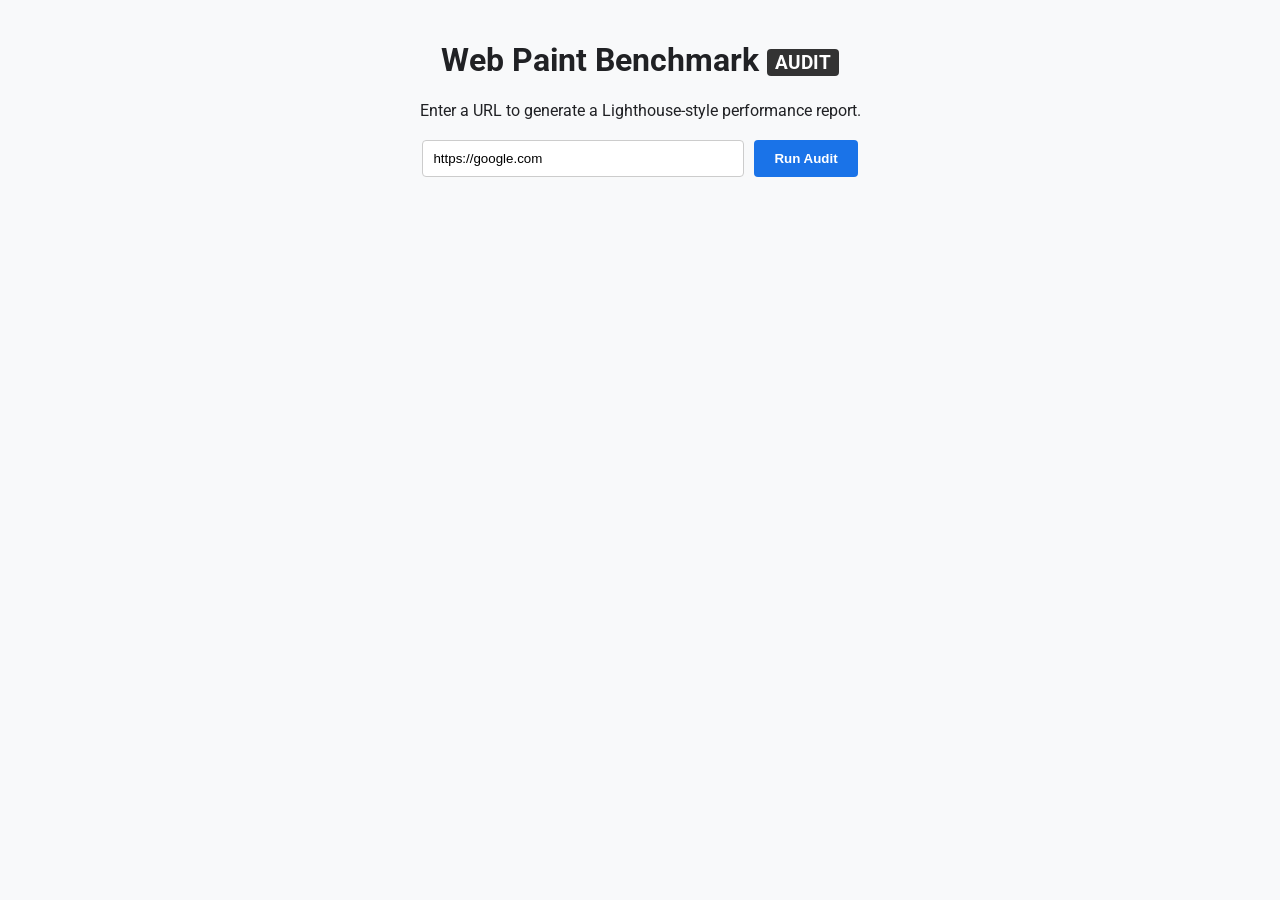
==== Web-Paint-Benchmark/src/index.html @ 453e2c9c "Add files via upload" ====
<!DOCTYPE html>
<html lang="en">

<head>
    <meta charset="UTF-8">
    <meta name="viewport" content="width=device-width, initial-scale=1.0">
    <title>Web Paint Benchmark - Audit Mode</title>
    <link rel="stylesheet" href="css/style.css">
    <link href="https://fonts.googleapis.com/css2?family=Roboto:wght@400;500;700&display=swap" rel="stylesheet">
</head>

<body>

    <div class="container">
        <header class="app-header">
            <h1>Web Paint Benchmark <span class="tag">AUDIT</span></h1>
            <p class="subtitle">Enter a URL to generate a Lighthouse-style performance report.</p>

            <div class="search-box">
                <input type="url" id="urlInput" placeholder="https://example.com" value="https://google.com">
                <button id="runBtn" onclick="runAudit()">Run Audit</button>
            </div>
            <div id="statusMessage" class="status"></div>
        </header>

        <div id="loader" class="loader hidden">
            <div class="spinner"></div>
            <p>Analyzing page via PageSpeed Insights...</p>
        </div>

        <main id="dashboard" class="dashboard hidden">

            <div class="score-section">
                <div class="gauge-wrapper">
                    <svg viewBox="0 0 36 36" class="circular-chart" id="scoreChart">
                        <path class="circle-bg"
                            d="M18 2.0845 a 15.9155 15.9155 0 0 1 0 31.831 a 15.9155 15.9155 0 0 1 0 -31.831" />
                        <path class="circle" stroke-dasharray="0, 100"
                            d="M18 2.0845 a 15.9155 15.9155 0 0 1 0 31.831 a 15.9155 15.9155 0 0 1 0 -31.831" />
                        <text x="18" y="20.35" class="percentage">0</text>
                    </svg>
                </div>
                <h2>Performance Score</h2>
                <p class="device-info">Values estimated for a mobile device.</p>
            </div>

            <div class="metrics-grid">
                <div class="metric-card" id="metric-fcp">
                    <div class="dot"></div>
                    <div class="meta">
                        <h4>First Contentful Paint</h4>
                        <span class="value">--</span>
                    </div>
                </div>
                <div class="metric-card" id="metric-lcp">
                    <div class="dot"></div>
                    <div class="meta">
                        <h4>Largest Contentful Paint</h4>
                        <span class="value">--</span>
                    </div>
                </div>
                <div class="metric-card" id="metric-tbt">
                    <div class="dot"></div>
                    <div class="meta">
                        <h4>Total Blocking Time</h4>
                        <span class="value">--</span>
                    </div>
                </div>
                <div class="metric-card" id="metric-cls">
                    <div class="dot"></div>
                    <div class="meta">
                        <h4>Cumulative Layout Shift</h4>
                        <span class="value">--</span>
                    </div>
                </div>
            </div>

            <div class="diagnostics">
                <h3>Top Opportunities</h3>
                <ul id="opportunityList">
                </ul>
            </div>
        </main>
    </div>

    <script src="js/script.js"></script>
</body>

</html>
---- Web-Paint-Benchmark/src/css/style.css ----
:root {
    --bg-color: #f8f9fa;
    --card-bg: #ffffff;
    --text-primary: #202124;
    --text-secondary: #5f6368;
    --success: #0cce6b;
    --warning: #ffa400;
    --error: #ff4e42;
    --font-main: 'Roboto', sans-serif;
}

body {
    font-family: var(--font-main);
    background-color: var(--bg-color);
    color: var(--text-primary);
    margin: 0;
    padding: 20px;
    display: flex;
    justify-content: center;
}

.container {
    width: 100%;
    max-width: 800px;
}

.app-header {
    text-align: center;
    margin-bottom: 30px;
}

.tag {
    background: #333;
    color: #fff;
    padding: 2px 8px;
    border-radius: 4px;
    font-size: 0.6em;
    vertical-align: middle;
}

.search-box {
    margin-top: 20px;
    display: flex;
    gap: 10px;
    justify-content: center;
}

input {
    padding: 10px;
    width: 300px;
    border: 1px solid #ccc;
    border-radius: 4px;
}

button {
    padding: 10px 20px;
    background: #1a73e8;
    color: white;
    border: none;
    border-radius: 4px;
    cursor: pointer;
    font-weight: bold;
}

button:hover { background: #1557b0; }

.dashboard {
    background: var(--card-bg);
    padding: 30px;
    border-radius: 8px;
    box-shadow: 0 2px 10px rgba(0,0,0,0.1);
}

.hidden { display: none; }

.score-section {
    text-align: center;
    margin-bottom: 40px;
}

.gauge-wrapper {
    width: 120px;
    margin: 0 auto;
}

.circular-chart {
    display: block;
    margin: 10px auto;
    max-width: 80%;
    max-height: 250px;
}

.circle-bg {
    fill: none;
    stroke: #eee;
    stroke-width: 2.5;
}

.circle {
    fill: none;
    stroke-width: 2.5;
    stroke-linecap: round;
    animation: progress 1s ease-out forwards;
    transition: stroke 0.3s;
}

.percentage {
    fill: #333;
    font-family: sans-serif;
    font-weight: bold;
    font-size: 0.5em;
    text-anchor: middle;
}

.metrics-grid {
    display: grid;
    grid-template-columns: 1fr 1fr;
    gap: 20px;
    margin-bottom: 40px;
}

.metric-card {
    border-top: 1px solid #eee;
    padding: 15px;
    display: flex;
    align-items: center;
    gap: 15px;
}

.dot {
    width: 12px;
    height: 12px;
    border-radius: 50%;
    background: #ccc; 
}

.meta h4 {
    margin: 0;
    font-size: 0.9rem;
    color: var(--text-secondary);
    font-weight: 500;
}

.value {
    font-size: 1.5rem;
    font-weight: 500;
}

.diagnostics h3 { margin-bottom: 15px; }

.diagnostics ul {
    list-style: none;
    padding: 0;
}

.diagnostics li {
    background: #fff5f5;
    border-left: 4px solid var(--error);
    padding: 10px;
    margin-bottom: 10px;
    font-size: 0.9rem;
    display: flex;
    justify-content: space-between;
}

.save-metric { font-weight: bold; color: var(--error); }

.pass { stroke: var(--success); color: var(--success); background-color: var(--success);}
.average { stroke: var(--warning); color: var(--warning); background-color: var(--warning);}
.fail { stroke: var(--error); color: var(--error); background-color: var(--error);}

.loader { text-align: center; margin-top: 50px; }
.spinner {
    border: 4px solid #f3f3f3;
    border-top: 4px solid #3498db;
    border-radius: 50%;
    width: 40px;
    height: 40px;
    animation: spin 1s linear infinite;
    margin: 0 auto 15px;
}
@keyframes spin { 0% { transform: rotate(0deg); } 100% { transform: rotate(360deg); } }
@keyframes progress { 0% { stroke-dasharray: 0, 100; } }
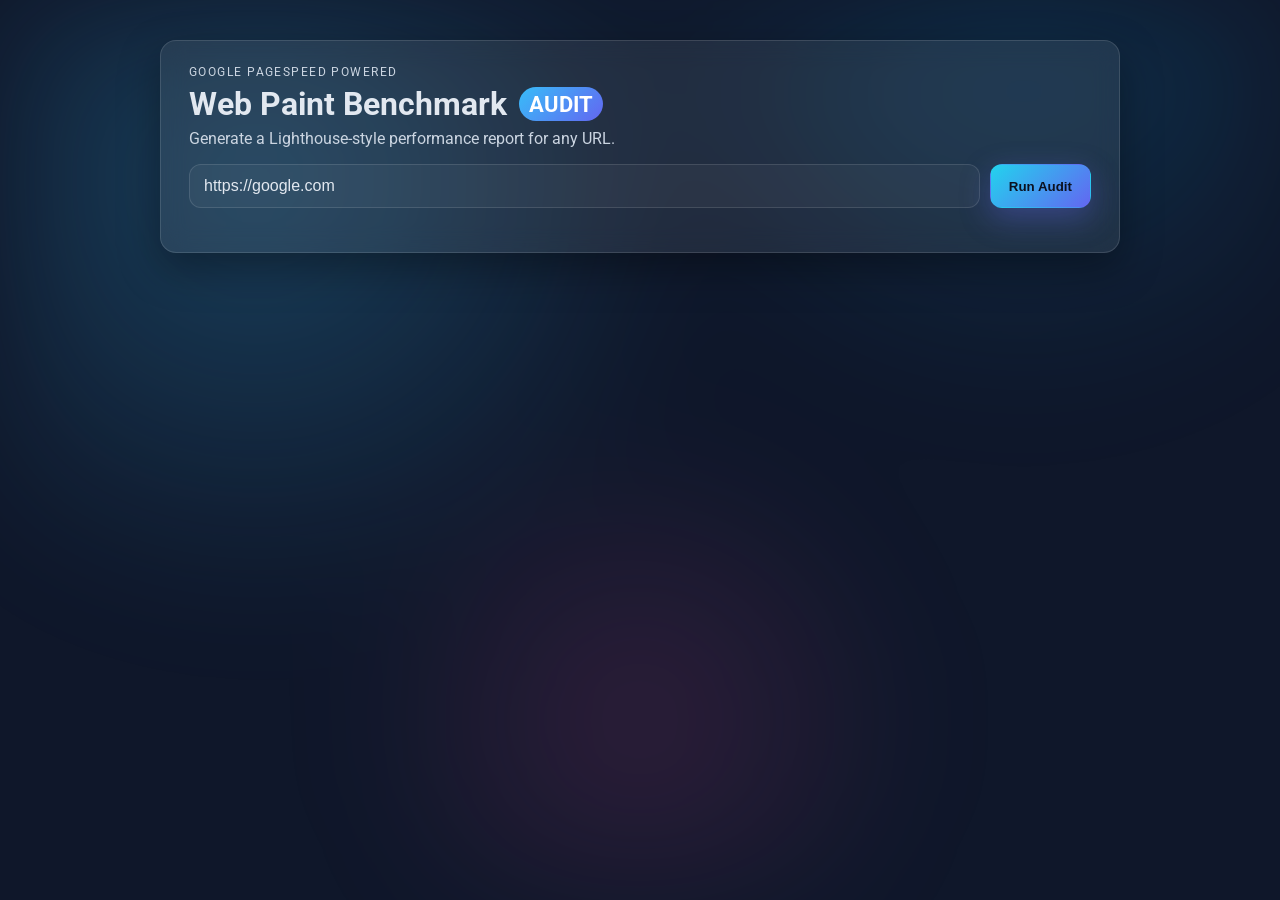
==== commit 840cb663: "Enhance audit UI and improve robustness" ====
--- a/Web-Paint-Benchmark/src/index.html
+++ b/Web-Paint-Benchmark/src/index.html
@@ -11,77 +11,90 @@
 
 <body>
 
-    <div class="container">
-        <header class="app-header">
-            <h1>Web Paint Benchmark <span class="tag">AUDIT</span></h1>
-            <p class="subtitle">Enter a URL to generate a Lighthouse-style performance report.</p>
-
-            <div class="search-box">
-                <input type="url" id="urlInput" placeholder="https://example.com" value="https://google.com">
-                <button id="runBtn" onclick="runAudit()">Run Audit</button>
-            </div>
-            <div id="statusMessage" class="status"></div>
-        </header>
-
-        <div id="loader" class="loader hidden">
-            <div class="spinner"></div>
-            <p>Analyzing page via PageSpeed Insights...</p>
-        </div>
-
-        <main id="dashboard" class="dashboard hidden">
-
-            <div class="score-section">
-                <div class="gauge-wrapper">
-                    <svg viewBox="0 0 36 36" class="circular-chart" id="scoreChart">
-                        <path class="circle-bg"
-                            d="M18 2.0845 a 15.9155 15.9155 0 0 1 0 31.831 a 15.9155 15.9155 0 0 1 0 -31.831" />
-                        <path class="circle" stroke-dasharray="0, 100"
-                            d="M18 2.0845 a 15.9155 15.9155 0 0 1 0 31.831 a 15.9155 15.9155 0 0 1 0 -31.831" />
-                        <text x="18" y="20.35" class="percentage">0</text>
-                    </svg>
-                </div>
-                <h2>Performance Score</h2>
-                <p class="device-info">Values estimated for a mobile device.</p>
-            </div>
-
-            <div class="metrics-grid">
-                <div class="metric-card" id="metric-fcp">
-                    <div class="dot"></div>
-                    <div class="meta">
-                        <h4>First Contentful Paint</h4>
-                        <span class="value">--</span>
-                    </div>
-                </div>
-                <div class="metric-card" id="metric-lcp">
-                    <div class="dot"></div>
-                    <div class="meta">
-                        <h4>Largest Contentful Paint</h4>
-                        <span class="value">--</span>
-                    </div>
-                </div>
-                <div class="metric-card" id="metric-tbt">
-                    <div class="dot"></div>
-                    <div class="meta">
-                        <h4>Total Blocking Time</h4>
-                        <span class="value">--</span>
-                    </div>
-                </div>
-                <div class="metric-card" id="metric-cls">
-                    <div class="dot"></div>
-                    <div class="meta">
-                        <h4>Cumulative Layout Shift</h4>
-                        <span class="value">--</span>
-                    </div>
-                </div>
-            </div>
-
-            <div class="diagnostics">
-                <h3>Top Opportunities</h3>
-                <ul id="opportunityList">
-                </ul>
-            </div>
-        </main>
-    </div>
+    <div class="background-gradient"></div>
+
+    <div class="container">
+        <header class="app-header glass">
+            <div>
+                <p class="eyebrow">Google PageSpeed powered</p>
+                <h1>Web Paint Benchmark <span class="tag">AUDIT</span></h1>
+                <p class="subtitle">Generate a Lighthouse-style performance report for any URL.</p>
+            </div>
+
+            <div class="search-box">
+                <input type="url" id="urlInput" placeholder="https://example.com" value="https://google.com">
+                <button id="runBtn" class="primary" onclick="runAudit()">Run Audit</button>
+            </div>
+            <div id="statusMessage" class="status"></div>
+        </header>
+
+        <div id="loader" class="loader glass hidden">
+            <div class="spinner"></div>
+            <p>Analyzing page via PageSpeed Insights...</p>
+        </div>
+
+        <main id="dashboard" class="dashboard glass hidden">
+
+            <div class="score-section">
+                <div class="gauge-wrapper">
+                    <svg viewBox="0 0 36 36" class="circular-chart" id="scoreChart">
+                        <path class="circle-bg"
+                            d="M18 2.0845 a 15.9155 15.9155 0 0 1 0 31.831 a 15.9155 15.9155 0 0 1 0 -31.831" />
+                        <path class="circle" stroke-dasharray="0, 100"
+                            d="M18 2.0845 a 15.9155 15.9155 0 0 1 0 31.831 a 15.9155 15.9155 0 0 1 0 -31.831" />
+                        <text x="18" y="20.35" class="percentage">0</text>
+                    </svg>
+                </div>
+                <div class="score-copy">
+                    <h2>Performance Score</h2>
+                    <p class="device-info">Calibrated for a mid-tier mobile device.</p>
+                </div>
+            </div>
+
+            <div class="metrics-grid">
+                <div class="metric-card" id="metric-fcp">
+                    <div class="dot"></div>
+                    <div class="meta">
+                        <h4>First Contentful Paint</h4>
+                        <span class="value">--</span>
+                    </div>
+                </div>
+                <div class="metric-card" id="metric-lcp">
+                    <div class="dot"></div>
+                    <div class="meta">
+                        <h4>Largest Contentful Paint</h4>
+                        <span class="value">--</span>
+                    </div>
+                </div>
+                <div class="metric-card" id="metric-tbt">
+                    <div class="dot"></div>
+                    <div class="meta">
+                        <h4>Total Blocking Time</h4>
+                        <span class="value">--</span>
+                    </div>
+                </div>
+                <div class="metric-card" id="metric-cls">
+                    <div class="dot"></div>
+                    <div class="meta">
+                        <h4>Cumulative Layout Shift</h4>
+                        <span class="value">--</span>
+                    </div>
+                </div>
+            </div>
+
+            <div class="diagnostics">
+                <div class="diag-header">
+                    <div>
+                        <p class="eyebrow">Quick wins</p>
+                        <h3>Top Opportunities</h3>
+                    </div>
+                    <p class="hint">Focus here first to boost your score.</p>
+                </div>
+                <ul id="opportunityList">
+                </ul>
+            </div>
+        </main>
+    </div>
 
     <script src="js/script.js"></script>
 </body>
--- a/Web-Paint-Benchmark/src/css/style.css
+++ b/Web-Paint-Benchmark/src/css/style.css
@@ -1,183 +1,342 @@
-:root {
-    --bg-color: #f8f9fa;
-    --card-bg: #ffffff;
-    --text-primary: #202124;
-    --text-secondary: #5f6368;
-    --success: #0cce6b;
-    --warning: #ffa400;
-    --error: #ff4e42;
-    --font-main: 'Roboto', sans-serif;
-}
-
-body {
-    font-family: var(--font-main);
-    background-color: var(--bg-color);
-    color: var(--text-primary);
-    margin: 0;
-    padding: 20px;
-    display: flex;
-    justify-content: center;
-}
-
-.container {
-    width: 100%;
-    max-width: 800px;
-}
-
-.app-header {
-    text-align: center;
-    margin-bottom: 30px;
-}
-
-.tag {
-    background: #333;
-    color: #fff;
-    padding: 2px 8px;
-    border-radius: 4px;
-    font-size: 0.6em;
-    vertical-align: middle;
-}
-
-.search-box {
-    margin-top: 20px;
-    display: flex;
-    gap: 10px;
-    justify-content: center;
-}
-
-input {
-    padding: 10px;
-    width: 300px;
-    border: 1px solid #ccc;
-    border-radius: 4px;
-}
-
-button {
-    padding: 10px 20px;
-    background: #1a73e8;
-    color: white;
-    border: none;
-    border-radius: 4px;
-    cursor: pointer;
-    font-weight: bold;
-}
-
-button:hover { background: #1557b0; }
-
-.dashboard {
-    background: var(--card-bg);
-    padding: 30px;
-    border-radius: 8px;
-    box-shadow: 0 2px 10px rgba(0,0,0,0.1);
-}
-
-.hidden { display: none; }
-
-.score-section {
-    text-align: center;
-    margin-bottom: 40px;
-}
-
-.gauge-wrapper {
-    width: 120px;
-    margin: 0 auto;
-}
-
-.circular-chart {
-    display: block;
-    margin: 10px auto;
-    max-width: 80%;
-    max-height: 250px;
-}
-
-.circle-bg {
-    fill: none;
-    stroke: #eee;
-    stroke-width: 2.5;
-}
-
-.circle {
-    fill: none;
-    stroke-width: 2.5;
-    stroke-linecap: round;
-    animation: progress 1s ease-out forwards;
-    transition: stroke 0.3s;
-}
-
-.percentage {
-    fill: #333;
-    font-family: sans-serif;
-    font-weight: bold;
-    font-size: 0.5em;
-    text-anchor: middle;
-}
-
-.metrics-grid {
-    display: grid;
-    grid-template-columns: 1fr 1fr;
-    gap: 20px;
-    margin-bottom: 40px;
-}
-
-.metric-card {
-    border-top: 1px solid #eee;
-    padding: 15px;
-    display: flex;
-    align-items: center;
-    gap: 15px;
-}
-
-.dot {
-    width: 12px;
-    height: 12px;
-    border-radius: 50%;
-    background: #ccc; 
-}
-
-.meta h4 {
-    margin: 0;
-    font-size: 0.9rem;
-    color: var(--text-secondary);
-    font-weight: 500;
-}
-
-.value {
-    font-size: 1.5rem;
-    font-weight: 500;
-}
-
-.diagnostics h3 { margin-bottom: 15px; }
-
-.diagnostics ul {
-    list-style: none;
-    padding: 0;
-}
-
-.diagnostics li {
-    background: #fff5f5;
-    border-left: 4px solid var(--error);
-    padding: 10px;
-    margin-bottom: 10px;
-    font-size: 0.9rem;
-    display: flex;
-    justify-content: space-between;
-}
-
-.save-metric { font-weight: bold; color: var(--error); }
-
-.pass { stroke: var(--success); color: var(--success); background-color: var(--success);}
-.average { stroke: var(--warning); color: var(--warning); background-color: var(--warning);}
-.fail { stroke: var(--error); color: var(--error); background-color: var(--error);}
-
-.loader { text-align: center; margin-top: 50px; }
-.spinner {
-    border: 4px solid #f3f3f3;
-    border-top: 4px solid #3498db;
-    border-radius: 50%;
-    width: 40px;
-    height: 40px;
-    animation: spin 1s linear infinite;
-    margin: 0 auto 15px;
-}
-@keyframes spin { 0% { transform: rotate(0deg); } 100% { transform: rotate(360deg); } }
-@keyframes progress { 0% { stroke-dasharray: 0, 100; } }
+:root {
+    --bg-color: #0f172a;
+    --card-bg: rgba(255, 255, 255, 0.08);
+    --panel-bg: rgba(255, 255, 255, 0.14);
+    --text-primary: #e2e8f0;
+    --text-secondary: #cbd5e1;
+    --success: #22c55e;
+    --warning: #fbbf24;
+    --error: #f87171;
+    --info: #38bdf8;
+    --font-main: 'Roboto', sans-serif;
+    --border: rgba(255, 255, 255, 0.12);
+    --shadow: 0 15px 40px rgba(0, 0, 0, 0.35);
+}
+
+* {
+    box-sizing: border-box;
+}
+
+body {
+    font-family: var(--font-main);
+    background-color: var(--bg-color);
+    color: var(--text-primary);
+    margin: 0;
+    padding: 40px 16px 60px;
+    display: flex;
+    justify-content: center;
+    position: relative;
+    min-height: 100vh;
+}
+
+.background-gradient {
+    position: fixed;
+    inset: 0;
+    background: radial-gradient(circle at 20% 20%, rgba(56, 189, 248, 0.25), transparent 35%),
+                radial-gradient(circle at 80% 0%, rgba(14, 165, 233, 0.2), transparent 30%),
+                radial-gradient(circle at 50% 80%, rgba(236, 72, 153, 0.15), transparent 30%);
+    filter: blur(60px);
+    z-index: 0;
+}
+
+.container {
+    width: 100%;
+    max-width: 960px;
+    position: relative;
+    z-index: 1;
+}
+
+.glass {
+    backdrop-filter: blur(12px);
+    background: var(--card-bg);
+    border: 1px solid var(--border);
+    box-shadow: var(--shadow);
+}
+
+.app-header {
+    padding: 24px 28px;
+    border-radius: 16px;
+    display: grid;
+    gap: 16px;
+}
+
+.eyebrow {
+    text-transform: uppercase;
+    letter-spacing: 0.12em;
+    color: var(--text-secondary);
+    font-size: 0.75rem;
+    margin: 0 0 6px 0;
+}
+
+h1 {
+    margin: 0;
+    font-size: 2rem;
+    display: flex;
+    align-items: center;
+    gap: 12px;
+}
+
+.tag {
+    background: linear-gradient(135deg, #38bdf8, #6366f1);
+    color: #fff;
+    padding: 4px 10px;
+    border-radius: 999px;
+    font-size: 0.7em;
+    font-weight: 700;
+}
+
+.subtitle {
+    margin: 6px 0 0 0;
+    color: var(--text-secondary);
+    font-size: 1rem;
+}
+
+.search-box {
+    display: grid;
+    grid-template-columns: 1fr auto;
+    gap: 10px;
+}
+
+input {
+    padding: 12px 14px;
+    border: 1px solid var(--border);
+    border-radius: 12px;
+    background: rgba(255, 255, 255, 0.04);
+    color: var(--text-primary);
+    font-size: 1rem;
+}
+
+input:focus {
+    outline: 2px solid rgba(99, 102, 241, 0.5);
+    outline-offset: 2px;
+}
+
+button {
+    padding: 12px 18px;
+    border-radius: 12px;
+    border: 1px solid transparent;
+    cursor: pointer;
+    font-weight: 700;
+    color: #0b1120;
+    transition: transform 0.1s ease, box-shadow 0.2s ease, background 0.3s ease;
+}
+
+button.primary {
+    background: linear-gradient(135deg, #22d3ee, #6366f1);
+    box-shadow: 0 10px 30px rgba(99, 102, 241, 0.35);
+}
+
+button:disabled {
+    opacity: 0.6;
+    cursor: not-allowed;
+    box-shadow: none;
+}
+
+button:hover:not(:disabled) {
+    transform: translateY(-1px);
+}
+
+.status {
+    margin-top: 4px;
+    font-weight: 500;
+    color: var(--text-secondary);
+}
+
+.status.info { color: var(--info); }
+.status.success { color: var(--success); }
+.status.error { color: var(--error); }
+
+.dashboard {
+    padding: 32px;
+    border-radius: 18px;
+    margin-top: 24px;
+}
+
+.hidden { display: none; }
+
+.score-section {
+    display: flex;
+    gap: 24px;
+    align-items: center;
+    padding: 20px;
+    background: var(--panel-bg);
+    border-radius: 14px;
+    border: 1px solid var(--border);
+}
+
+.score-copy h2 {
+    margin: 0;
+    font-size: 1.2rem;
+}
+
+.score-copy p {
+    margin: 6px 0 0 0;
+    color: var(--text-secondary);
+}
+
+.gauge-wrapper {
+    width: 120px;
+    min-width: 120px;
+}
+
+.circular-chart {
+    display: block;
+    margin: 10px auto;
+    max-width: 100%;
+    max-height: 220px;
+}
+
+.circle-bg {
+    fill: none;
+    stroke: rgba(255, 255, 255, 0.1);
+    stroke-width: 2.5;
+}
+
+.circle {
+    fill: none;
+    stroke-width: 2.5;
+    stroke-linecap: round;
+    animation: progress 1s ease-out forwards;
+    transition: stroke 0.3s;
+}
+
+.percentage {
+    fill: #fff;
+    font-family: sans-serif;
+    font-weight: bold;
+    font-size: 0.5em;
+    text-anchor: middle;
+}
+
+.metrics-grid {
+    display: grid;
+    grid-template-columns: repeat(auto-fit, minmax(220px, 1fr));
+    gap: 16px;
+    margin: 24px 0;
+}
+
+.metric-card {
+    padding: 16px;
+    display: flex;
+    align-items: center;
+    gap: 14px;
+    background: var(--panel-bg);
+    border-radius: 12px;
+    border: 1px solid var(--border);
+}
+
+.dot {
+    width: 14px;
+    height: 14px;
+    border-radius: 50%;
+    background: #94a3b8;
+    box-shadow: 0 0 0 4px rgba(255, 255, 255, 0.03);
+}
+
+.meta h4 {
+    margin: 0;
+    font-size: 0.95rem;
+    color: var(--text-secondary);
+    font-weight: 600;
+}
+
+.value {
+    font-size: 1.4rem;
+    font-weight: 600;
+}
+
+.diagnostics {
+    margin-top: 14px;
+    background: var(--panel-bg);
+    border-radius: 14px;
+    border: 1px solid var(--border);
+    padding: 18px;
+}
+
+.diag-header {
+    display: flex;
+    justify-content: space-between;
+    align-items: baseline;
+    gap: 12px;
+}
+
+.diag-header h3 {
+    margin: 4px 0 0 0;
+    font-size: 1.2rem;
+}
+
+.hint {
+    margin: 0;
+    color: var(--text-secondary);
+}
+
+.diagnostics ul {
+    list-style: none;
+    padding: 0;
+    margin: 14px 0 0 0;
+    display: grid;
+    gap: 12px;
+}
+
+.diagnostics li {
+    background: rgba(248, 113, 113, 0.08);
+    border-left: 4px solid var(--error);
+    padding: 12px 14px;
+    font-size: 0.95rem;
+    display: flex;
+    justify-content: space-between;
+    gap: 12px;
+    border-radius: 12px;
+    border: 1px solid var(--border);
+    align-items: center;
+}
+
+.diagnostics li .title {
+    margin: 0 0 4px 0;
+    font-weight: 600;
+}
+
+.diagnostics li .description {
+    margin: 0;
+    color: var(--text-secondary);
+    font-size: 0.85rem;
+}
+
+.diagnostics li.empty {
+    justify-content: flex-start;
+    background: rgba(34, 197, 94, 0.08);
+    border-left-color: var(--success);
+}
+
+.save-metric { font-weight: 700; color: var(--error); }
+
+.pass { stroke: var(--success); color: var(--success); background-color: var(--success);}
+.average { stroke: var(--warning); color: var(--warning); background-color: var(--warning);}
+.fail { stroke: var(--error); color: var(--error); background-color: var(--error);}
+
+.loader {
+    text-align: center;
+    margin-top: 18px;
+    padding: 28px 24px;
+    border-radius: 16px;
+}
+
+.spinner {
+    border: 4px solid rgba(226, 232, 240, 0.2);
+    border-top: 4px solid #38bdf8;
+    border-radius: 50%;
+    width: 42px;
+    height: 42px;
+    animation: spin 1s linear infinite;
+    margin: 0 auto 12px;
+}
+
+@keyframes spin { 0% { transform: rotate(0deg); } 100% { transform: rotate(360deg); } }
+@keyframes progress { 0% { stroke-dasharray: 0, 100; } }
+
+@media (max-width: 640px) {
+    body { padding: 24px 14px; }
+    .score-section { flex-direction: column; align-items: flex-start; }
+    .gauge-wrapper { width: 100%; }
+    .search-box { grid-template-columns: 1fr; }
+}
